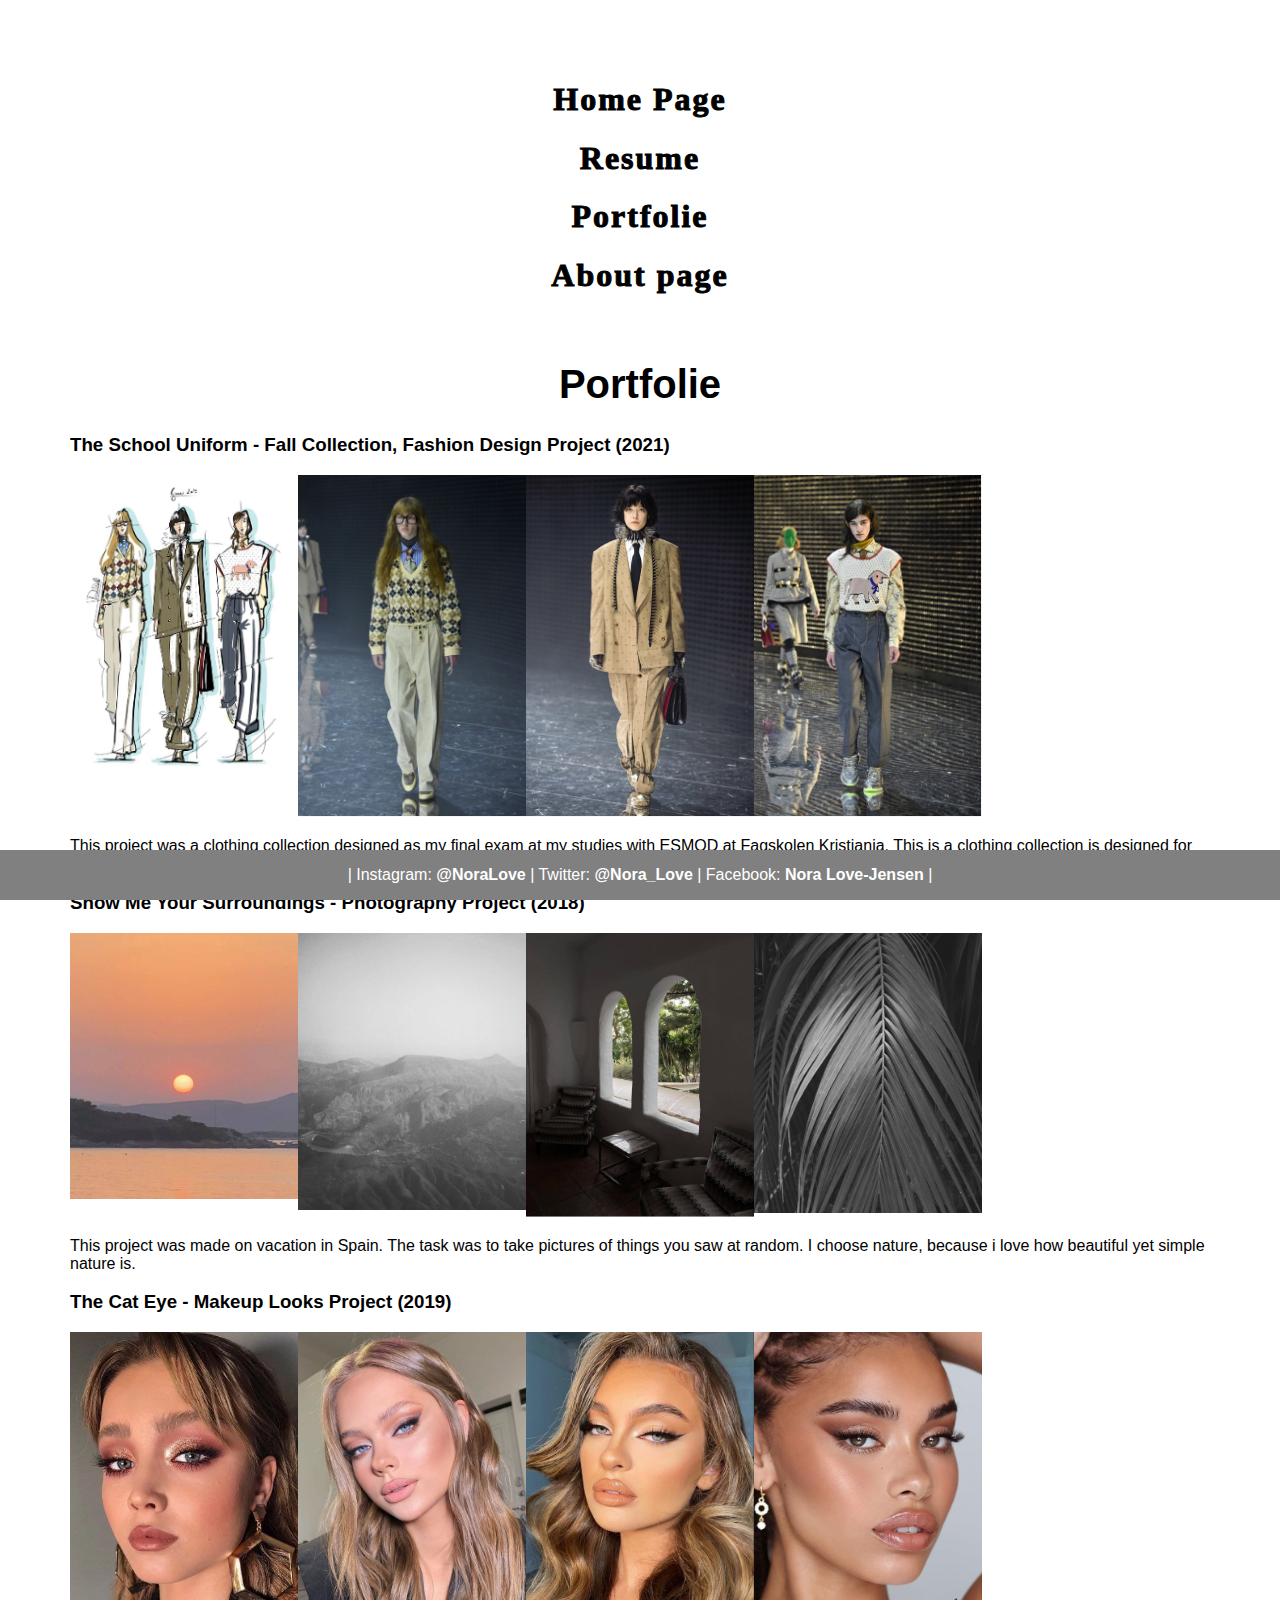
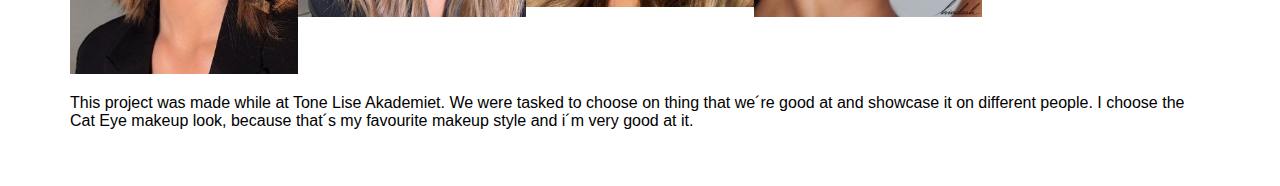
==== Portfolie.html @ afd0880b "Initial commit" ====
<!DOCTYPE html>
<html lang="en">
<head>
    <link href="style.css" rel="stylesheet">
    <meta charset="UTF-8">
    <title> Portfolie </title>
</head>
<body>
<header>
    <nav class="navigation">
        <ul>
            <li><a href=./home_page.html><h1 id="home-page">Home Page</h1></a>
            <li><a href=./Resume.html><h1 id="resume">Resume</h1></a></li>
            <li><a href=./Portfolie.html><h1 id="portfolie">Portfolie</h1></a></li>
            <li><a href=./About.html><h1 id="about-page">About page</h1></a></li>

        </ul>
    </nav>
</header>
<h1 id="head-text"> Portfolie </h1>
<h3> The School Uniform - Fall Collection, Fashion Design Project (2021)</h3>
 <div class="row-portfolie">
    <div class="column-portfolie">
        <img class="img-motebilde4" src=img/motebilde4.jpeg alt="Fall Collection" style="width:100%">
    </div>
    <div class="column-portfolie">
        <img class="img-motebilde3" src=img/motebilde3.jpeg alt="Fall Collection" style="width:100%">
    </div>
    <div class="column-portfolie">
        <img class="img-motebilde2" src=img/motebilde2.jpeg alt="Fall Collection" style="width:100%">
    </div>
     <div class="column-portfolie">
         <img class="img-motebilde1" src=img/motebilde1.jpeg alt="Fall Collection" style="width:100%">
     </div>
</div>
<div>
 <p class="job-description"> This project was a clothing collection designed as my final exam at my studies with ESMOD at
     Fagskolen Kristiania. This is a clothing collection is designed for the cold, dark fall in Oslo. Created with earthy
     colors, fun prints and interesting silhouettes; this collection gives you a classy, yet interesting look. </p>
</div>
<h3>Show Me Your Surroundings - Photography Project (2018)</h3>
<div class="row-portfolie">
    <div class="column-portfolie">
        <img class="img-motebilde4" src=img/photo1.jpeg alt="Picture" style="width:100%">
    </div>
    <div class="column-portfolie">
        <img class="img-motebilde3" src=img/photo2.jpeg alt="Fall Collection" style="width:100%">
    </div>
    <div class="column-portfolie">
        <img class="img-motebilde2" src=img/photo3.jpeg alt="Fall Collection" style="width:100%">
    </div>
    <div class="column-portfolie">
        <img class="img-motebilde1" src=img/photo4.jpeg alt="Fall Collection" style="width:100%">
    </div>
</div>
<div>
  <p> This project was made on vacation in Spain. The task was to take pictures of things you saw at random. I choose nature, because i love
  how beautiful yet simple nature is. </p>
</div>
<div>
    <h3> The Cat Eye - Makeup Looks Project (2019) </h3>
</div>
  <div class="row-portfolie">
    <div class="column-portfolie">
        <img class="img-makeup1" src=img/makeup1.jpeg alt="Makeup look" style="width:100%">
    </div>
    <div class="column-portfolie">
        <img class="img-makeup2" src=img/makeup2.jpeg alt="Makeup look " style="width:100%">
    </div>
    <div class="column-portfolie">
        <img class="img-makeup3" src=img/makeup3.jpeg alt="Makeup look " style="width:100%">
    </div>
    <div class="column-portfolie">
         <img class="img-makeup4" src=img/makeup4.jpeg alt="Makeup look" style="width:100%">
    </div>
</div>
<div>
    <p>This project was made while at Tone Lise Akademiet. We were tasked to choose on thing that we´re
        good at and showcase it on different people. I choose the Cat Eye makeup look, because that´s my favourite
    makeup style and i´m very good at it. </p>
</div>






</div>
<div class="footer">
    <p> | Instagram: <strong>@NoraLove</strong> |
        Twitter: <strong>@Nora_Love</strong> |
        Facebook: <strong>Nora Love-Jensen</strong> |
    </p>
</div>
</body>
</html>
---- style.css ----
body {
    margin: 0 30px;
    padding: 40px;
    height: 100%;
    min-height: 100%;
    background-color: white;
    font-family: 'Raleway', sans-serif;
}
header{
    border: 10px;
}
.navigation {
    font-weight: 100;
    letter-spacing: 2px;
    padding: 20px;
    list-style-type: none;
}
.navigation ul {
    margin: 0;
    padding: 0;
    text-align: center;
    list-style-type: none;
}
a{
    color: black;
    font-family: Didot;
    -webkit-text-stroke-width: 1px;
    -webkit-text-stroke-color: black;
    text-align: center;
    text-decoration: none;
    list-style-type: none;
    font-size: 16px;

}
a:hover{
    color: black;
}
a:visited{
    color: black;
}
*{
    box-sizing: border-box;
}
/*Home page*/
.column-home{
    float: left;
    width: 33.33%;
    padding: 0;
}
.row-home::after {
    content: "";
    clear: both;
    display: table;
}
.img-dame {
    width: 320px;
    align-content: left;
}
.pull-quote{
    color: gray;
    width: 350px;

    margin: 0px auto;
}

#banner{
    height: 300px;
    color: black;
    font-size: 40px;
    text-align: center;
}
#head-text{
    color: black;
    font-size: 40px;
    text-align: center;
}

#home-text{
    color: grey;
    font-size: 16px;
    line-height: 48px;
    margin-top: 60px;
    padding: 10px 20px;
    text-align: center;
    border-color: darkgray;
    border-style: dotted;

}
#hobbies{
    color: black;
    font-size: 16px;
    line-height: 48px;
    margin-top: 60px;
    padding: 10px 20px;
    text-align: center;
    border-style: black groove;
}


#list-hobbies {
    text-decoration: none;
    list-style-type: none;
    background-image: url("img/marmor.jpeg");
    color: white;
}
/*Resume*/
.column-resume{
    float: left;
    width: 50%;
    font-size: 16px;
    line-height: 48px;
    padding: 10px 20px;
    border: black groove;
}
.row-resume:after {
    content: "";
    clear: both;
    display: clear;
}

.img-dame2 {
    width: 320px;
}
/*Portfolie*/
.job-description{
    list-style-type: none;
}
.column-portfolie{
    float: left;
    width: 20%;
    padding: 0;
}
.row-portfolie::after{
    content: "";
    clear: both;
    display: table;
}

.footer{
    position: fixed;
    width: 100%;
    left: 0;
    bottom: 0;
    width: 100%;
    background-color: gray;
    color: white;
    text-align: center;

}
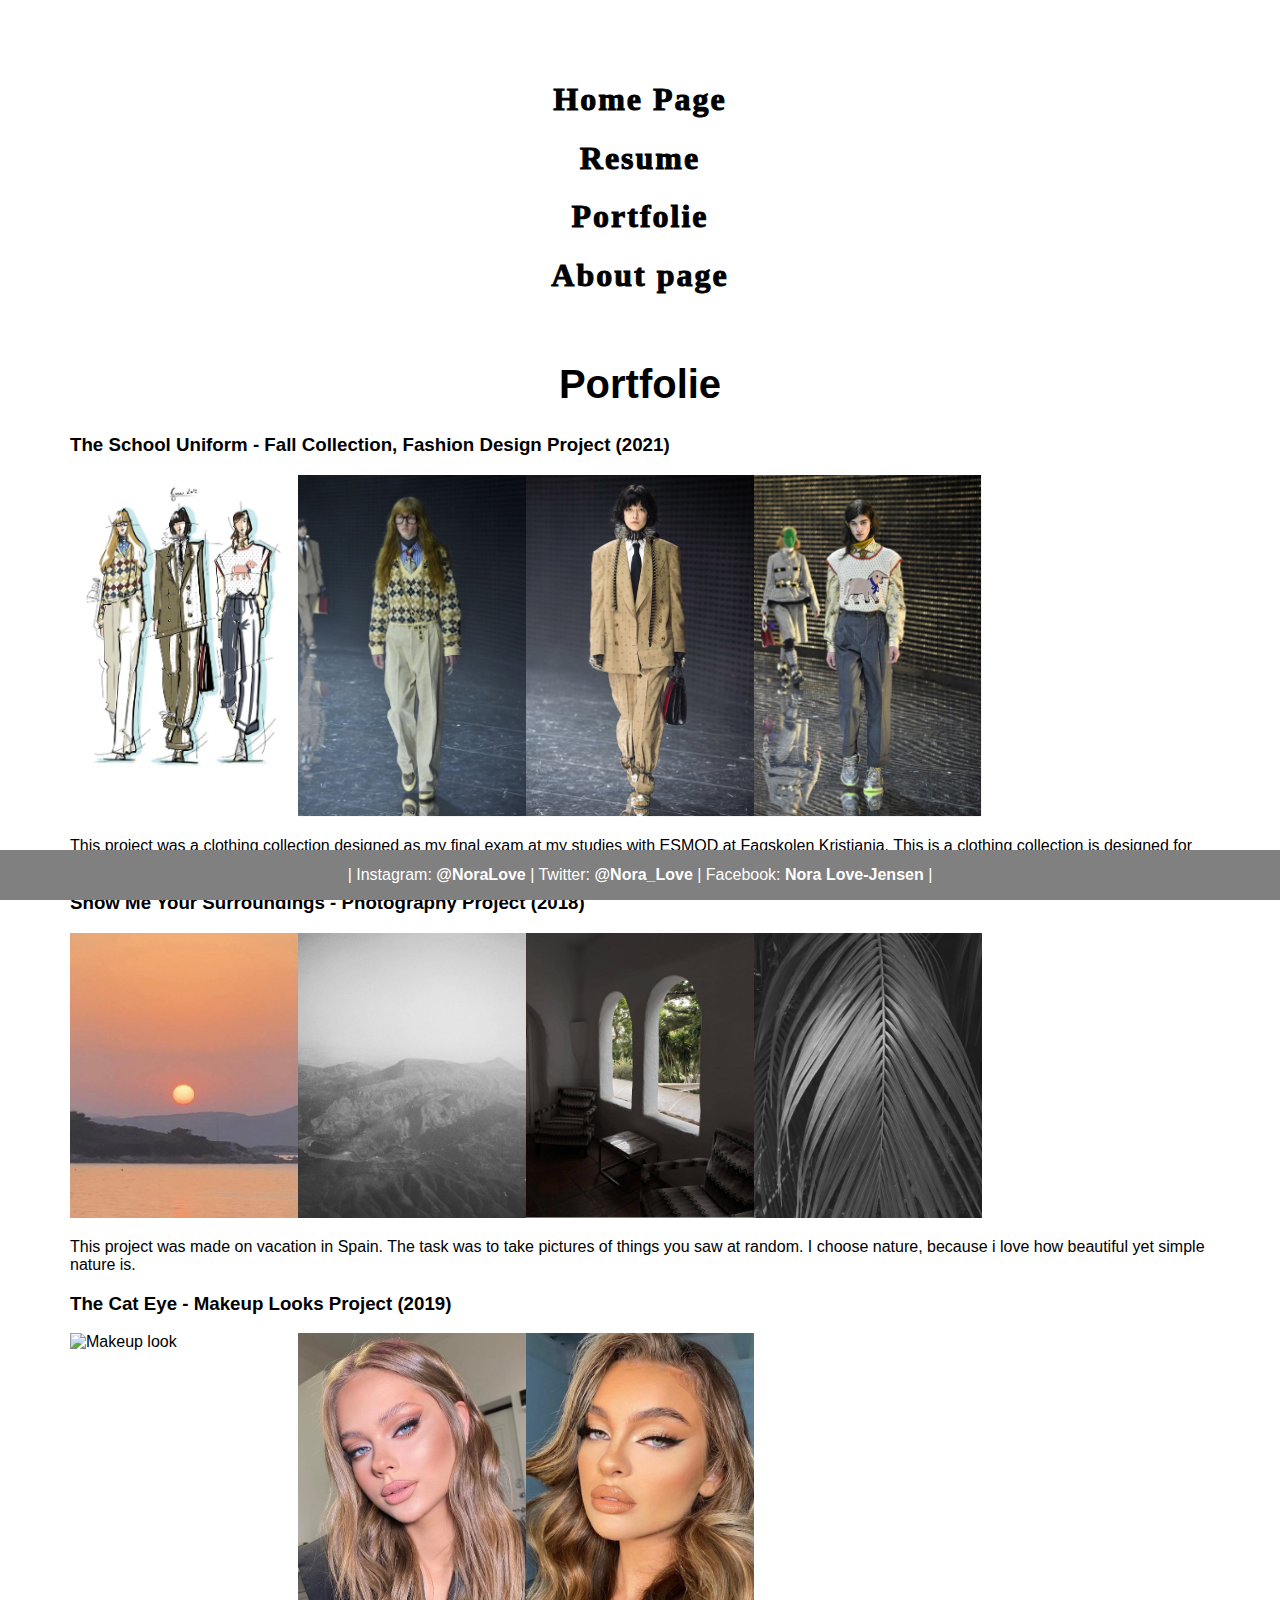
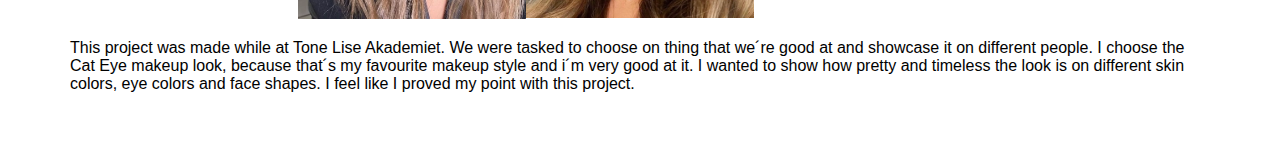
==== commit 603fc502: "." ====
--- a/Portfolie.html
+++ b/Portfolie.html
@@ -9,7 +9,7 @@
 <header>
     <nav class="navigation">
         <ul>
-            <li><a href=./home_page.html><h1 id="home-page">Home Page</h1></a>
+            <li><a href=./index.html><h1 id="home-page">Home Page</h1></a>
             <li><a href=./Resume.html><h1 id="resume">Resume</h1></a></li>
             <li><a href=./Portfolie.html><h1 id="portfolie">Portfolie</h1></a></li>
             <li><a href=./About.html><h1 id="about-page">About page</h1></a></li>
@@ -20,9 +20,9 @@
 <h1 id="head-text"> Portfolie </h1>
 <h3> The School Uniform - Fall Collection, Fashion Design Project (2021)</h3>
  <div class="row-portfolie">
-    <div class="column-portfolie">
-        <img class="img-motebilde4" src=img/motebilde4.jpeg alt="Fall Collection" style="width:100%">
-    </div>
+     <div class="column-portfolie">
+         <img class="img-motebilde4" src=img/motebilde4.jpeg alt="Fall Collection" style="width:100%">
+     </div>
     <div class="column-portfolie">
         <img class="img-motebilde3" src=img/motebilde3.jpeg alt="Fall Collection" style="width:100%">
     </div>
@@ -41,7 +41,7 @@
 <h3>Show Me Your Surroundings - Photography Project (2018)</h3>
 <div class="row-portfolie">
     <div class="column-portfolie">
-        <img class="img-motebilde4" src=img/photo1.jpeg alt="Picture" style="width:100%">
+        <img class="img-motebilde" src=img/photo1.jpeg alt="Picture" style="width:100%">
     </div>
     <div class="column-portfolie">
         <img class="img-motebilde3" src=img/photo2.jpeg alt="Fall Collection" style="width:100%">
@@ -62,7 +62,7 @@
 </div>
   <div class="row-portfolie">
     <div class="column-portfolie">
-        <img class="img-makeup1" src=img/makeup1.jpeg alt="Makeup look" style="width:100%">
+        <img class="img-makeup1" src=img/makeup.jpeg alt="Makeup look" style="width:100%">
     </div>
     <div class="column-portfolie">
         <img class="img-makeup2" src=img/makeup2.jpeg alt="Makeup look " style="width:100%">
@@ -70,14 +70,12 @@
     <div class="column-portfolie">
         <img class="img-makeup3" src=img/makeup3.jpeg alt="Makeup look " style="width:100%">
     </div>
-    <div class="column-portfolie">
-         <img class="img-makeup4" src=img/makeup4.jpeg alt="Makeup look" style="width:100%">
-    </div>
 </div>
 <div>
     <p>This project was made while at Tone Lise Akademiet. We were tasked to choose on thing that we´re
         good at and showcase it on different people. I choose the Cat Eye makeup look, because that´s my favourite
-    makeup style and i´m very good at it. </p>
+    makeup style and i´m very good at it. I wanted to show how pretty and timeless the look is on different skin colors, eye colors and
+    face shapes. I feel like I proved my point with this project. </p>
 </div>
 
 
@@ -85,7 +83,7 @@
 
 
 
-</div>
+
 <div class="footer">
     <p> | Instagram: <strong>@NoraLove</strong> |
         Twitter: <strong>@Nora_Love</strong> |
--- a/style.css
+++ b/style.css
@@ -122,10 +122,11 @@
 .img-dame2 {
     width: 320px;
 }
-/*Portfolie*/
+
 .job-description{
     list-style-type: none;
 }
+/*Portfolie*/
 .column-portfolie{
     float: left;
     width: 20%;
@@ -135,6 +136,17 @@
     content: "";
     clear: both;
     display: table;
+}
+.portfolie-text{
+    line-height: 40px;
+    font-size: 16px;
+}
+.report{
+    font-size: 16px;
+    line-height: 48px;
+    margin-top: 60px;
+    padding: 10px 20px;
+    text-align: center;
 }
 
 .footer{
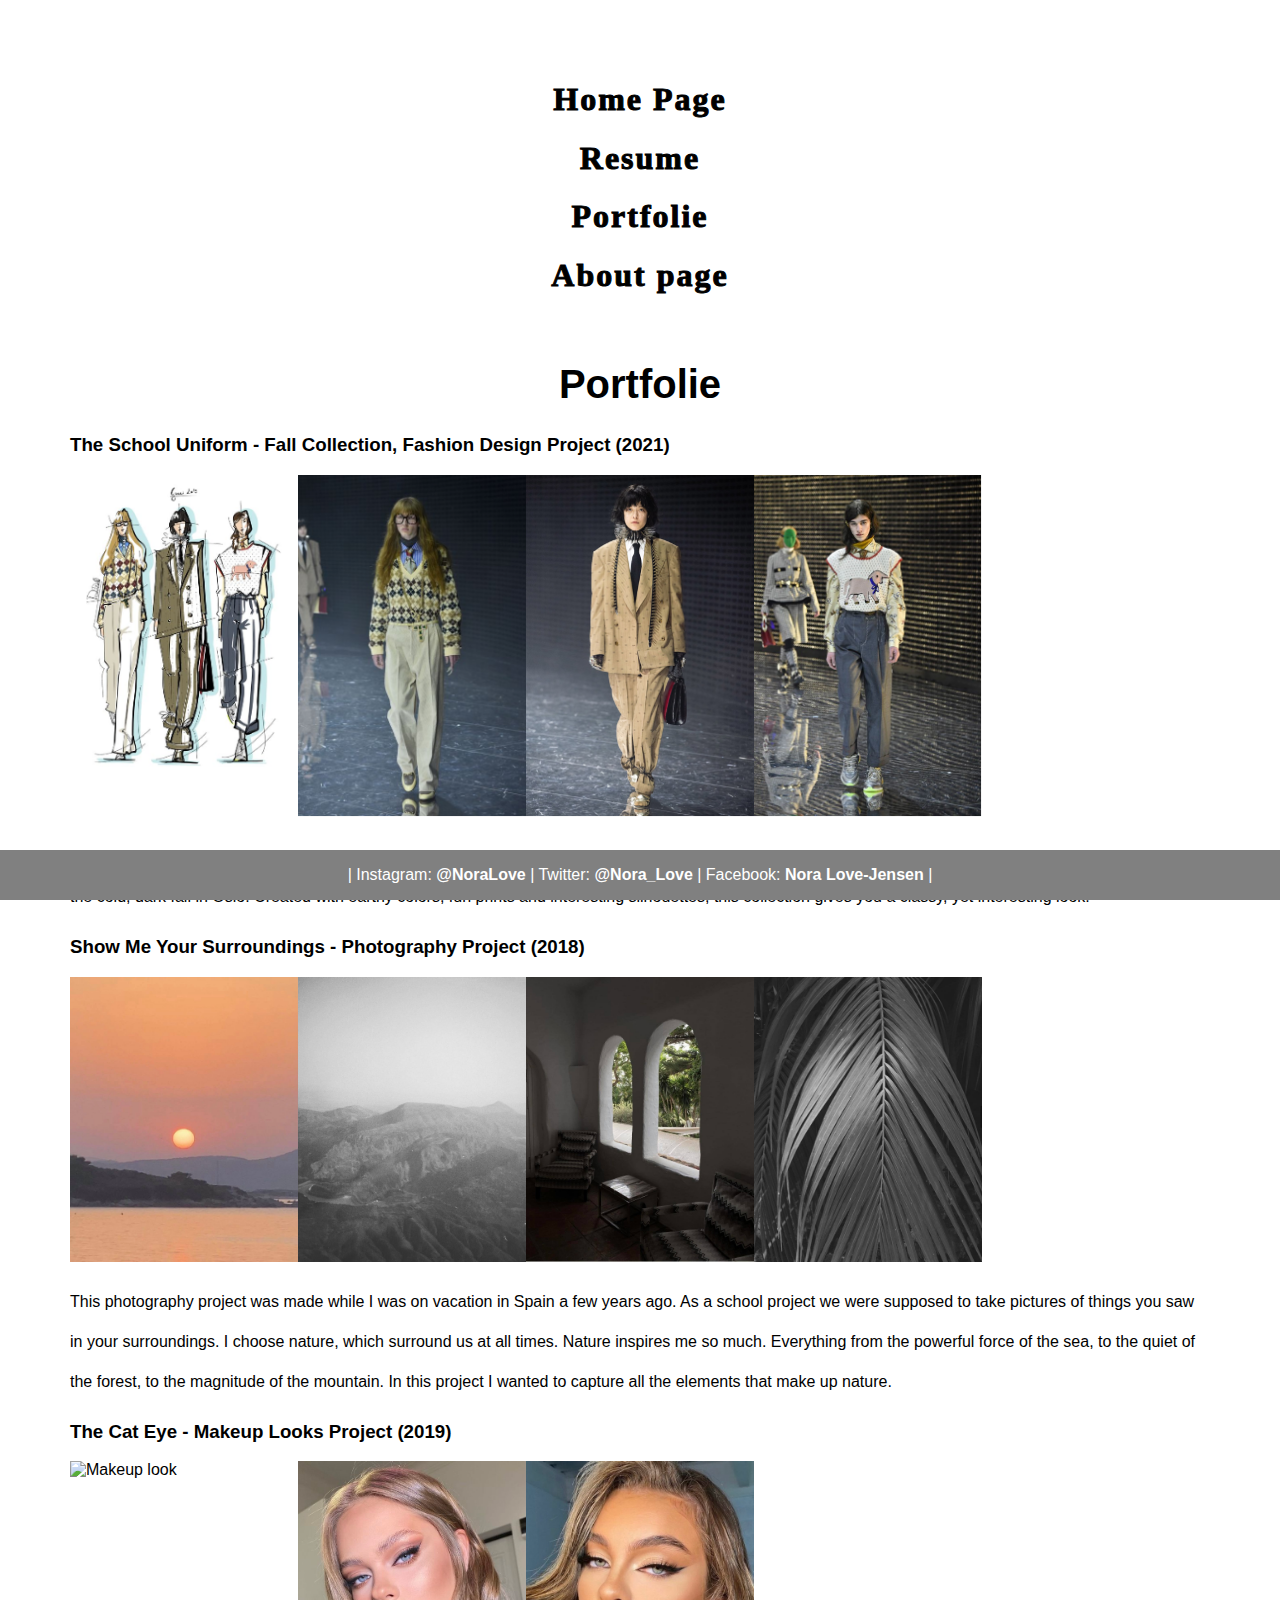
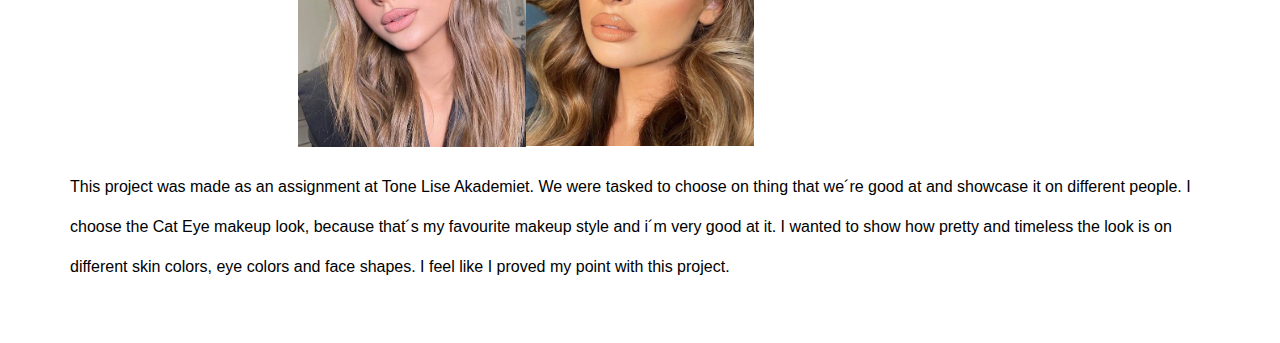
==== commit 3f1d8d96: "Changes by tuvaskinnarland" ====
--- a/Portfolie.html
+++ b/Portfolie.html
@@ -34,7 +34,7 @@
      </div>
 </div>
 <div>
- <p class="job-description"> This project was a clothing collection designed as my final exam at my studies with ESMOD at
+ <p class="portfolie-text"> This project was a clothing collection designed as my final exam at my studies with ESMOD at
      Fagskolen Kristiania. This is a clothing collection is designed for the cold, dark fall in Oslo. Created with earthy
      colors, fun prints and interesting silhouettes; this collection gives you a classy, yet interesting look. </p>
 </div>
@@ -54,8 +54,10 @@
     </div>
 </div>
 <div>
-  <p> This project was made on vacation in Spain. The task was to take pictures of things you saw at random. I choose nature, because i love
-  how beautiful yet simple nature is. </p>
+  <p class="portfolie-text"> This photography project was made while I was on vacation in Spain a few years ago. As a school project we were
+      supposed to take pictures of things you saw in your surroundings. I choose nature, which surround us at all times.
+      Nature inspires me so much. Everything from the powerful force of the sea, to the quiet of the forest, to the
+      magnitude of the mountain. In this project I wanted to capture all the elements that make up nature.  </p>
 </div>
 <div>
     <h3> The Cat Eye - Makeup Looks Project (2019) </h3>
@@ -72,7 +74,7 @@
     </div>
 </div>
 <div>
-    <p>This project was made while at Tone Lise Akademiet. We were tasked to choose on thing that we´re
+    <p class="portfolie-text">This project was made as an assignment at Tone Lise Akademiet. We were tasked to choose on thing that we´re
         good at and showcase it on different people. I choose the Cat Eye makeup look, because that´s my favourite
     makeup style and i´m very good at it. I wanted to show how pretty and timeless the look is on different skin colors, eye colors and
     face shapes. I feel like I proved my point with this project. </p>
